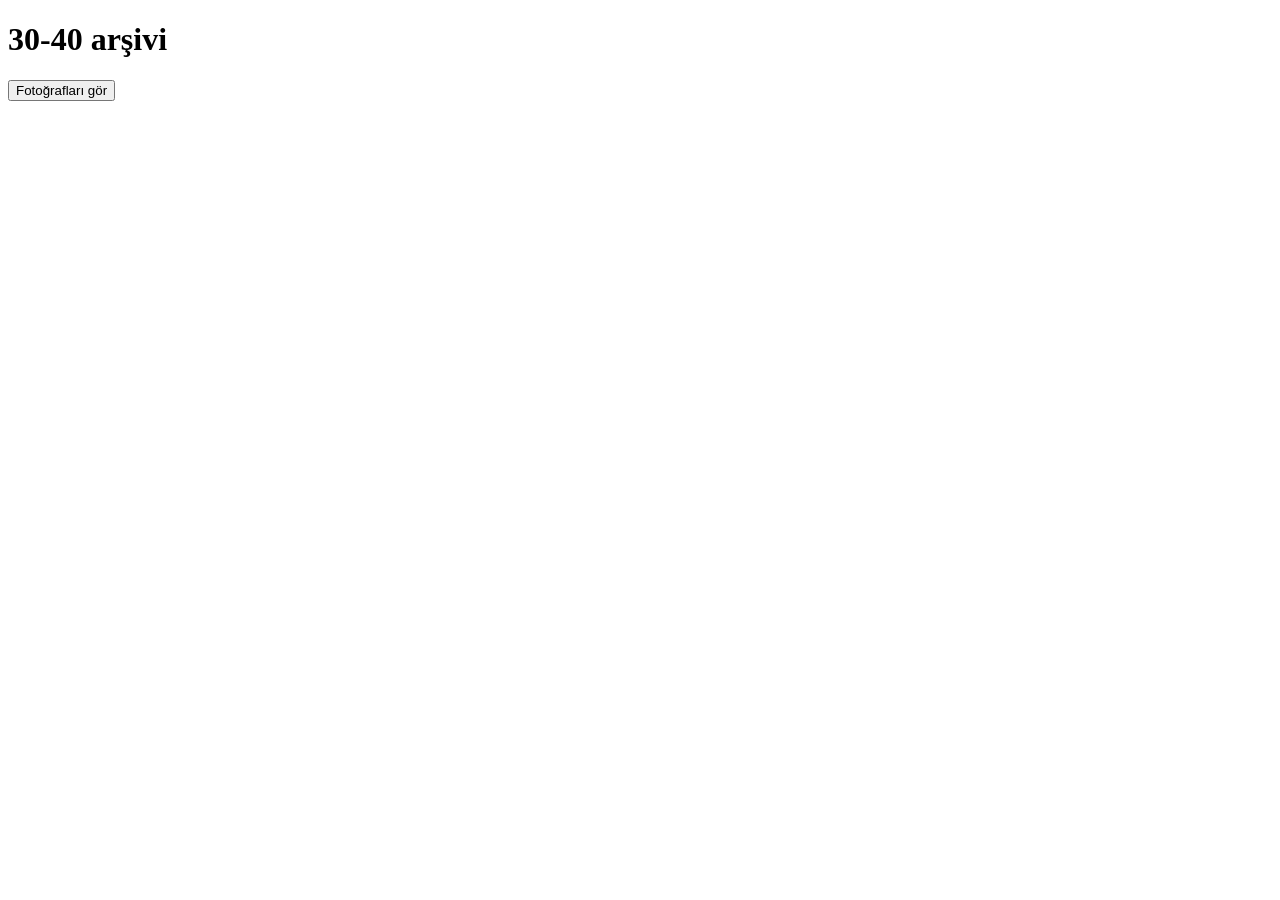
==== index.html @ acd4d0d1 "Rename aa to index.html" ====
<!DOCTYPE html>
<html>
<head>
  <meta charset="UTF-8">
  <title>arşiv</title>
  <link rel="stylesheet" href="style.css">
</head>
<body>
  <h1>30-40 arşivi</h1>
  <button onclick="window.location.href='galeri.html'">Fotoğrafları gör</button>
</body>
</html>
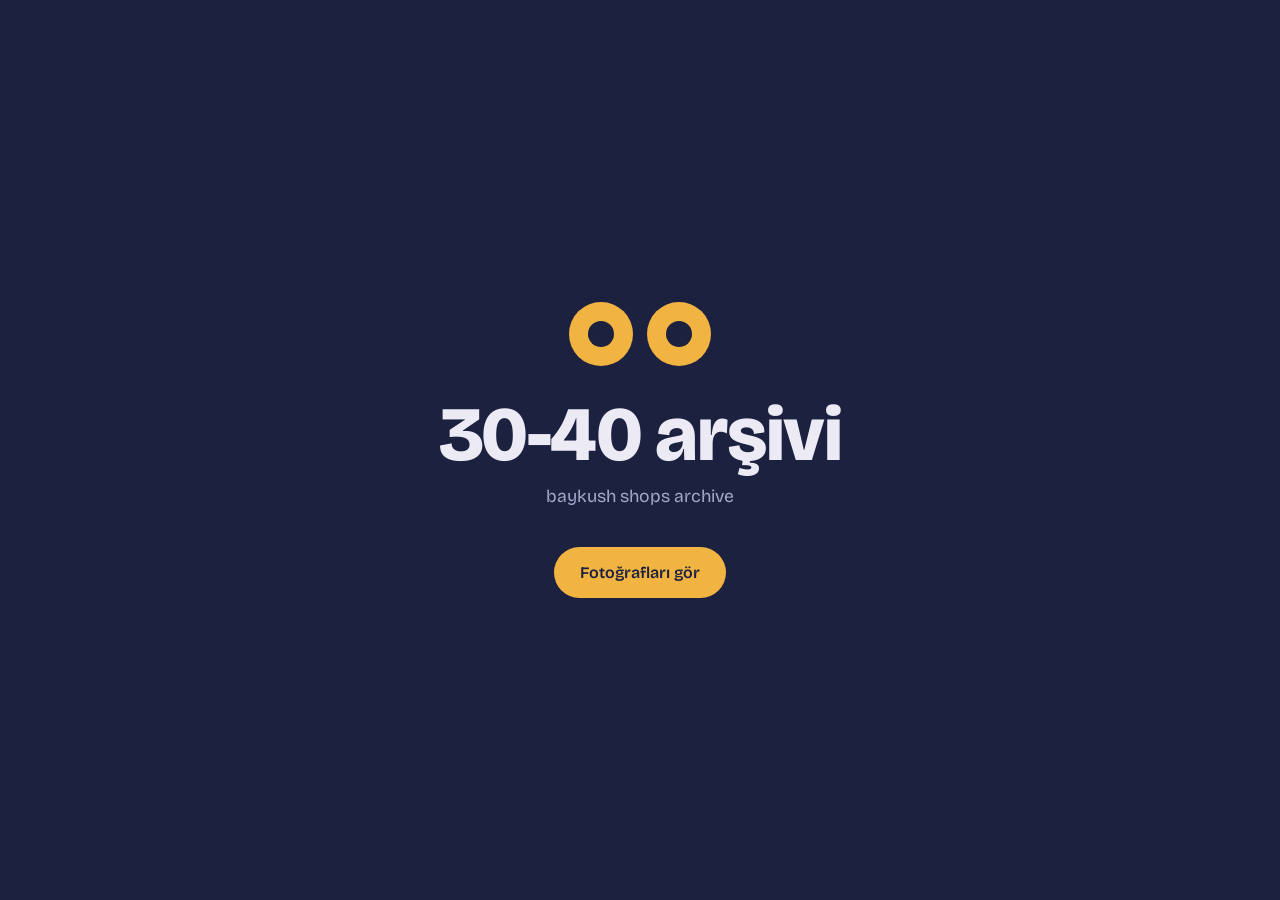
==== commit 4b896d58: "Add files via upload" ====
--- a/index.html
+++ b/index.html
@@ -1,12 +1,17 @@
 <!DOCTYPE html>
-<html>
+<html lang="tr">
 <head>
   <meta charset="UTF-8">
-  <title>arşiv</title>
+  <meta name="viewport" content="width=device-width, initial-scale=1">
+  <title>30-40 arşivi</title>
   <link rel="stylesheet" href="style.css">
 </head>
-<body>
-  <h1>30-40 arşivi</h1>
-  <button onclick="window.location.href='galeri.html'">Fotoğrafları gör</button>
+<body class="home">
+  <main class="hero">
+    <div class="eyes" aria-hidden="true"><span></span><span></span></div>
+    <h1>30-40 arşivi</h1>
+    <p>baykush shops archive</p>
+    <a class="btn" href="galeri.html">Fotoğrafları gör</a>
+  </main>
 </body>
 </html>
--- a/style.css
+++ b/style.css
@@ -0,0 +1,191 @@
+@import url('https://fonts.googleapis.com/css2?family=Bricolage+Grotesque:opsz,wght@12..96,400..800&display=swap');
+
+:root {
+  --night: #1c2140;   /* sayfa zemini: gece indigosu */
+  --panel: #262c52;   /* kutular */
+  --line:  #3a4172;   /* ince çizgiler */
+  --text:  #ecebf5;   /* ana yazı */
+  --muted: #a3a7c9;   /* ikincil yazı */
+  --amber: #f2b441;   /* baykuş gözü: tek vurgu rengi */
+  --amber-hover: #ffc968;
+}
+
+* { box-sizing: border-box; }
+
+body {
+  margin: 0;
+  min-height: 100vh;
+  background: var(--night);
+  color: var(--text);
+  font-family: 'Bricolage Grotesque', system-ui, -apple-system, 'Segoe UI', sans-serif;
+  font-size: 1rem;
+  line-height: 1.6;
+}
+
+/* ---------- Başlıklar ---------- */
+body h1 {
+  font-weight: 800;
+  letter-spacing: -0.02em;
+  line-height: 1.05;
+  text-align: center;
+  font-size: clamp(1.9rem, 5vw, 2.7rem);
+  margin: 1.6rem 1rem 0.6rem;
+}
+
+/* ---------- Butonlar ---------- */
+body button,
+.btn {
+  font: inherit;
+  font-weight: 600;
+  background: var(--amber);
+  color: var(--night);
+  border: 0;
+  border-radius: 999px;
+  padding: 0.8rem 1.6rem;
+  cursor: pointer;
+  text-decoration: none;
+  display: inline-block;
+}
+body button:hover,
+.btn:hover { background: var(--amber-hover); }
+
+:focus-visible {
+  outline: 3px solid var(--amber);
+  outline-offset: 3px;
+}
+
+/* ---------- Ana sayfa ---------- */
+body.home {
+  display: grid;
+  place-items: center;
+}
+.hero {
+  text-align: center;
+  padding: 2rem 1.25rem;
+}
+body.home h1 {
+  font-size: clamp(2.6rem, 9vw, 4.8rem);
+  margin: 0 0 0.5rem;
+}
+.hero p {
+  color: var(--muted);
+  margin: 0 0 2.2rem;
+  font-size: 1.1rem;
+}
+.eyes {
+  display: flex;
+  gap: 14px;
+  justify-content: center;
+  margin-bottom: 1.8rem;
+}
+.eyes span {
+  width: 64px;
+  height: 64px;
+  border-radius: 50%;
+  background: var(--amber);
+  position: relative;
+  animation: blink 0.5s ease 1.2s 1;
+}
+.eyes span::after {
+  content: "";
+  position: absolute;
+  width: 26px;
+  height: 26px;
+  border-radius: 50%;
+  background: var(--night);
+  top: 19px;
+  left: 19px;
+}
+@keyframes blink {
+  0%, 100% { transform: scaleY(1); }
+  50%      { transform: scaleY(0.08); }
+}
+
+/* ---------- Galeri ---------- */
+.geri {
+  display: inline-block;
+  margin: 1.25rem 0 0 1.5rem;
+  color: var(--muted);
+  text-decoration: none;
+}
+.geri:hover { color: var(--amber); }
+
+body #galeri {
+  display: block;
+  columns: 240px;
+  column-gap: 16px;
+  max-width: 1200px;
+  margin: 0 auto;
+  padding: 1.5rem 1.25rem 4rem;
+  color: var(--muted);
+}
+body #galeri img {
+  width: 100%;
+  height: auto;
+  display: block;
+  margin: 0 0 16px;
+  border-radius: 6px;
+  border: 1px solid var(--line);
+  background: var(--panel);
+  break-inside: avoid;
+}
+
+/* ---------- Admin ---------- */
+body #login-box,
+body #upload-box {
+  max-width: 380px;
+  margin: 1.5rem auto 3rem;
+  padding: 1.5rem;
+  background: var(--panel);
+  border: 1px solid var(--line);
+  border-radius: 14px;
+}
+body #upload-box { max-width: 720px; }
+
+body input {
+  font: inherit;
+  background: var(--night);
+  color: var(--text);
+  border: 1px solid var(--line);
+  border-radius: 8px;
+  padding: 0.7rem 0.8rem;
+}
+body input::placeholder { color: var(--muted); }
+body input[type="file"]::file-selector-button {
+  font: inherit;
+  background: var(--line);
+  color: var(--text);
+  border: 0;
+  border-radius: 6px;
+  padding: 0.4rem 0.8rem;
+  margin-right: 0.8rem;
+  cursor: pointer;
+}
+
+body #status,
+body #uploadStatus { color: var(--muted); }
+
+body #photo-list { gap: 12px; }
+body #photo-list img {
+  border: 1px solid var(--line);
+}
+body .photo-item { text-align: center; }
+body .photo-item button {
+  background: transparent;
+  color: var(--muted);
+  border: 1px solid var(--line);
+  border-radius: 6px;
+  padding: 4px 14px;
+  font-size: 0.8rem;
+  font-weight: 500;
+  margin-top: 6px;
+}
+body .photo-item button:hover {
+  background: transparent;
+  color: var(--amber);
+  border-color: var(--amber);
+}
+
+@media (prefers-reduced-motion: reduce) {
+  .eyes span { animation: none; }
+}
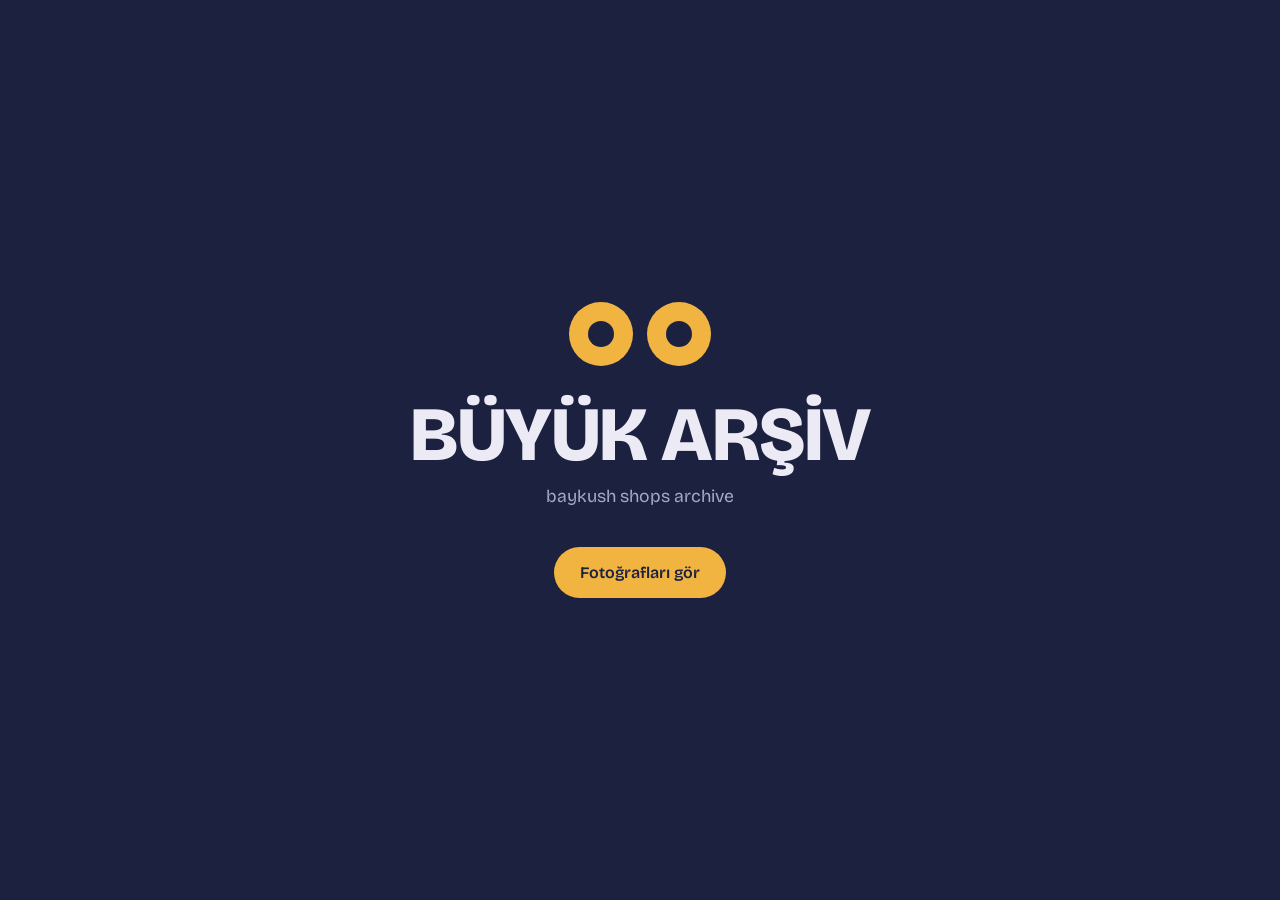
==== commit c54dd20f: "Update title and heading to 'BÜYÜK ARŞİV'" ====
--- a/index.html
+++ b/index.html
@@ -3,13 +3,13 @@
 <head>
   <meta charset="UTF-8">
   <meta name="viewport" content="width=device-width, initial-scale=1">
-  <title>30-40 arşivi</title>
+  <title>BÜYÜK ARŞİV</title>
   <link rel="stylesheet" href="style.css">
 </head>
 <body class="home">
   <main class="hero">
     <div class="eyes" aria-hidden="true"><span></span><span></span></div>
-    <h1>30-40 arşivi</h1>
+    <h1>BÜYÜK ARŞİV</h1>
     <p>baykush shops archive</p>
     <a class="btn" href="galeri.html">Fotoğrafları gör</a>
   </main>
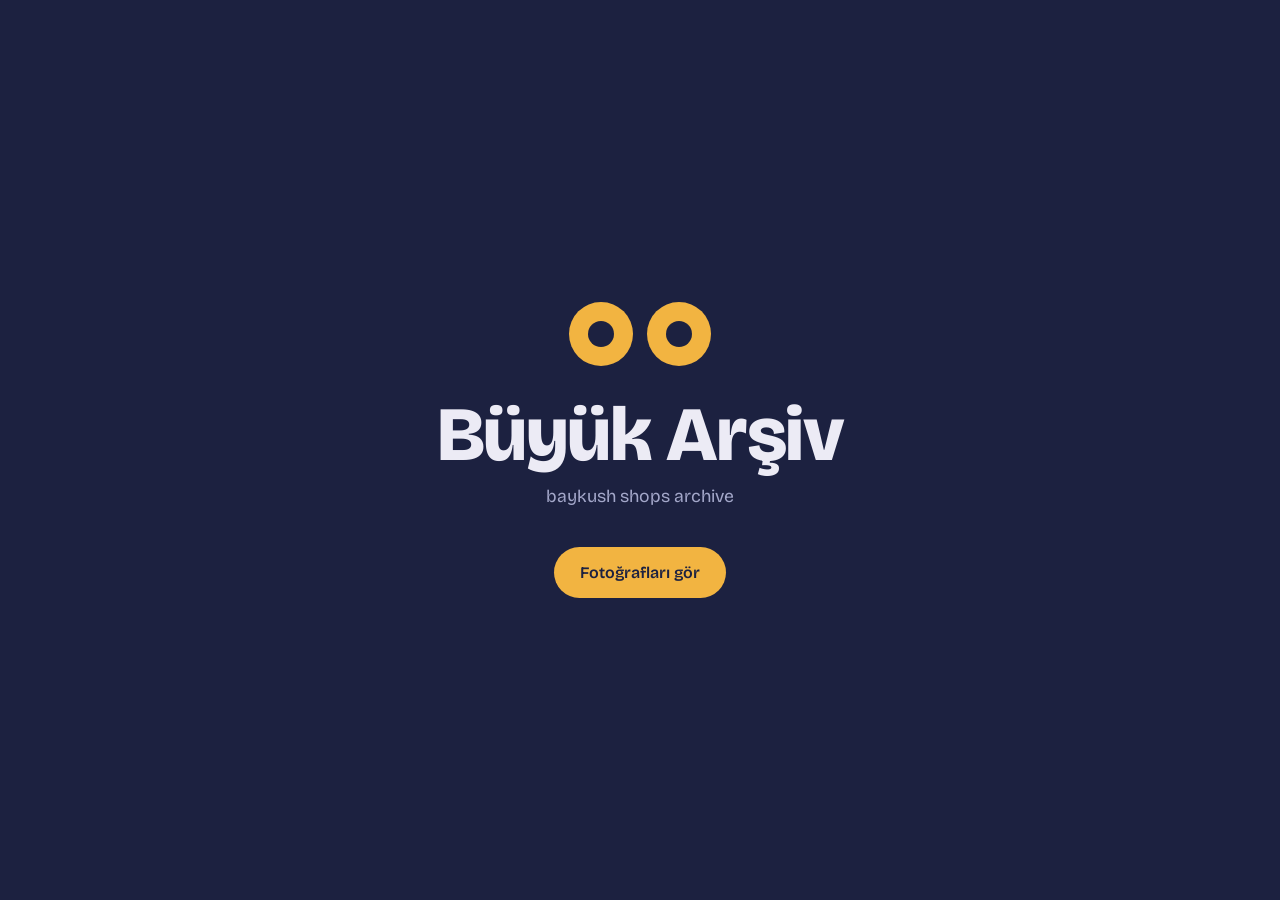
==== commit b990c4cf: "Rename index (1).html to index.html" ====
--- a/index.html
+++ b/index.html
@@ -3,13 +3,15 @@
 <head>
   <meta charset="UTF-8">
   <meta name="viewport" content="width=device-width, initial-scale=1">
-  <title>BÜYÜK ARŞİV</title>
+  <title>Büyük Arşiv</title>
+  <link rel="icon" type="image/svg+xml" href="favicon.svg">
+  <link rel="icon" type="image/png" href="favicon.png">
   <link rel="stylesheet" href="style.css">
 </head>
 <body class="home">
   <main class="hero">
     <div class="eyes" aria-hidden="true"><span></span><span></span></div>
-    <h1>BÜYÜK ARŞİV</h1>
+    <h1>Büyük Arşiv</h1>
     <p>baykush shops archive</p>
     <a class="btn" href="galeri.html">Fotoğrafları gör</a>
   </main>
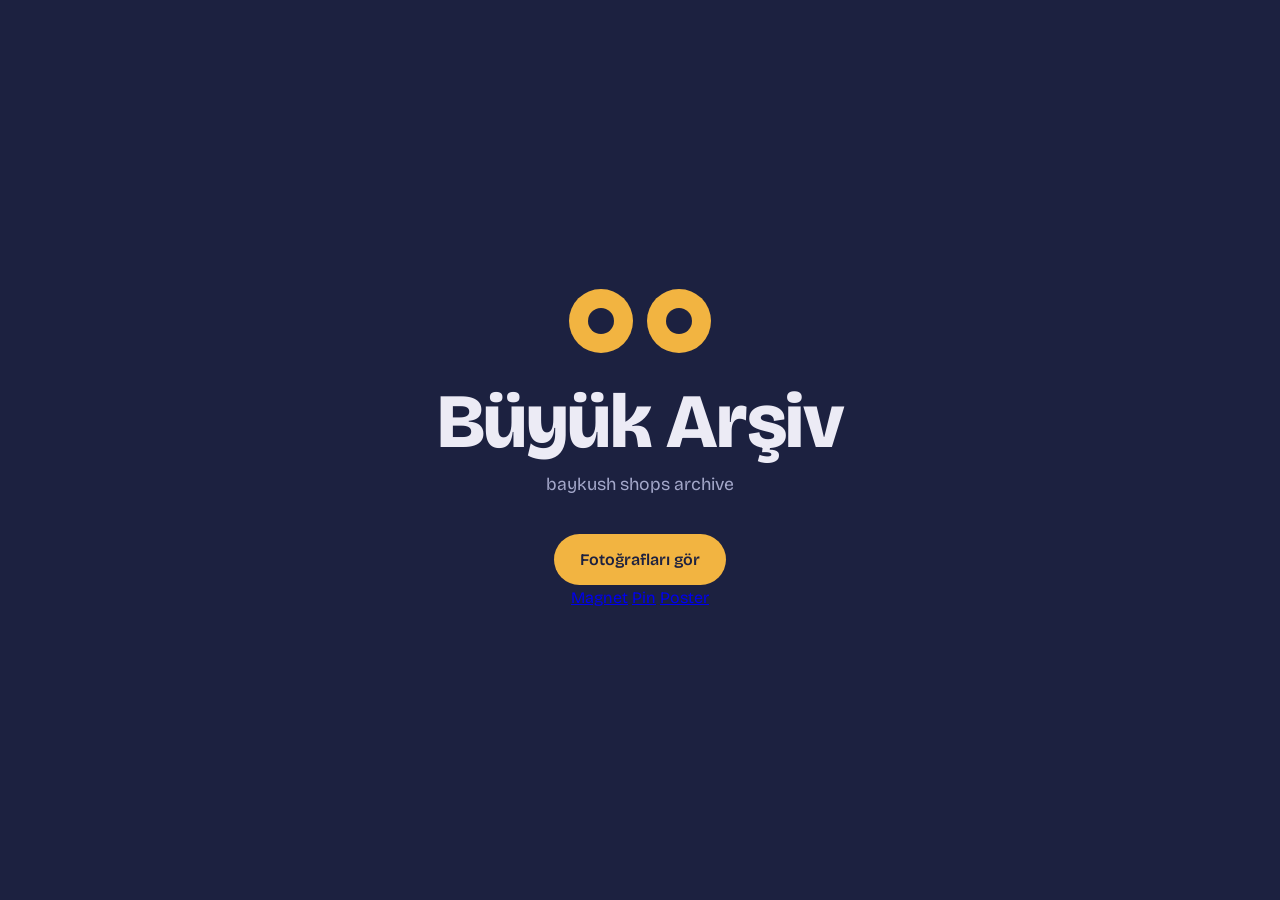
==== commit c5d816d3: "Add navigation links to categories in index.html" ====
--- a/index.html
+++ b/index.html
@@ -14,6 +14,11 @@
     <h1>Büyük Arşiv</h1>
     <p>baykush shops archive</p>
     <a class="btn" href="galeri.html">Fotoğrafları gör</a>
+    <nav class="kategoriler" aria-label="Kategoriler">
+      <a href="galeri.html#magnet">Magnet</a>
+      <a href="galeri.html#pin">Pin</a>
+      <a href="galeri.html#poster">Poster</a>
+    </nav>
   </main>
 </body>
 </html>
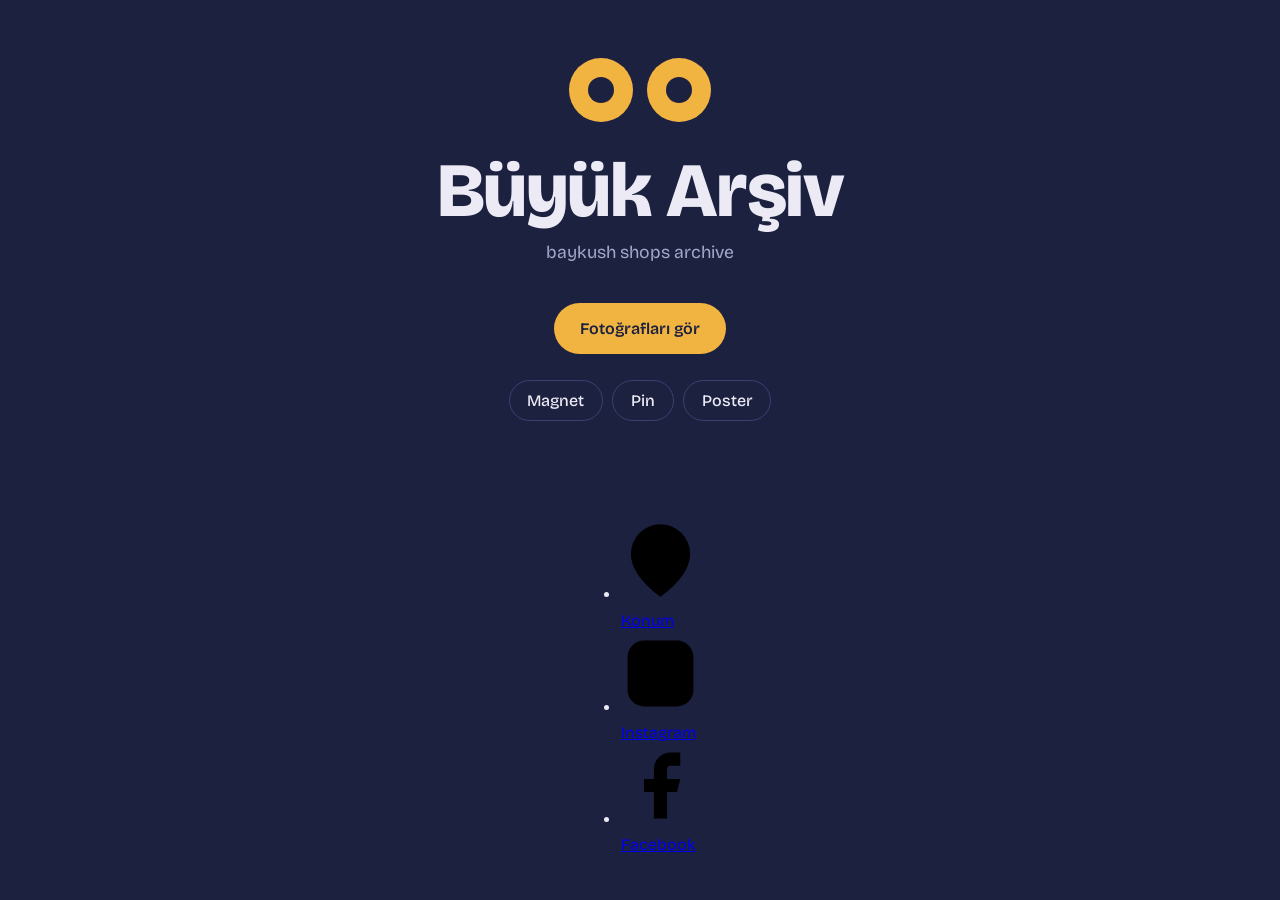
==== commit a9032dcd: "Update index.html" ====
--- a/index.html
+++ b/index.html
@@ -20,5 +20,37 @@
       <a href="galeri.html#poster">Poster</a>
     </nav>
   </main>
+
+  <footer class="site-footer">
+    <ul>
+      <li>
+        <a href="https://share.google/2KfbZXDJ4s0w3gymA" target="_blank" rel="noopener">
+          <svg viewBox="0 0 24 24" aria-hidden="true"><path d="M21 10c0 7-9 13-9 13s-9-6-9-13a9 9 0 0 1 18 0z"/><circle cx="12" cy="10" r="3"/></svg>
+          Konum
+        </a>
+      </li>
+      <li>
+        <a href="https://www.instagram.com/baykush_shop" target="_blank" rel="noopener">
+          <svg viewBox="0 0 24 24" aria-hidden="true"><rect x="2" y="2" width="20" height="20" rx="5" ry="5"/><path d="M16 11.37A4 4 0 1 1 12.63 8 4 4 0 0 1 16 11.37z"/><line x1="17.5" y1="6.5" x2="17.51" y2="6.5"/></svg>
+          Instagram
+        </a>
+      </li>
+      <li>
+        <a href="https://www.facebook.com/baykushshop" target="_blank" rel="noopener">
+          <svg viewBox="0 0 24 24" aria-hidden="true"><path d="M18 2h-3a5 5 0 0 0-5 5v3H7v4h3v8h4v-8h3l1-4h-4V7a1 1 0 0 1 1-1h3z"/></svg>
+          Facebook
+        </a>
+      </li>
+      <!-- SHOPIER: link hazır olunca bu bloğun başındaki ve sonundaki yorum işaretlerini sil,
+           BURAYA_SHOPIER_LINKI yerine mağaza adresini yaz.
+      <li>
+        <a href="BURAYA_SHOPIER_LINKI" target="_blank" rel="noopener">
+          <svg viewBox="0 0 24 24" aria-hidden="true"><path d="M6 2L3 6v14a2 2 0 0 0 2 2h14a2 2 0 0 0 2-2V6l-3-4z"/><line x1="3" y1="6" x2="21" y2="6"/><path d="M16 10a4 4 0 0 1-8 0"/></svg>
+          Shopier
+        </a>
+      </li>
+      -->
+    </ul>
+  </footer>
 </body>
 </html>
--- a/style.css
+++ b/style.css
@@ -11,6 +11,7 @@
 }
 
 * { box-sizing: border-box; }
+[hidden] { display: none !important; }
 
 body {
   margin: 0;
@@ -49,6 +50,21 @@
 body button:hover,
 .btn:hover { background: var(--amber-hover); }
 
+body button.ikincil {
+  background: transparent;
+  color: var(--muted);
+  border: 1px solid var(--line);
+  border-radius: 6px;
+  padding: 0.3rem 0.9rem;
+  font-size: 0.85rem;
+  font-weight: 500;
+}
+body button.ikincil:hover {
+  background: transparent;
+  color: var(--amber);
+  border-color: var(--amber);
+}
+
 :focus-visible {
   outline: 3px solid var(--amber);
   outline-offset: 3px;
@@ -72,6 +88,8 @@
   margin: 0 0 2.2rem;
   font-size: 1.1rem;
 }
+.hero .kategoriler { margin-top: 1.6rem; padding: 0; }
+
 .eyes {
   display: flex;
   gap: 14px;
@@ -101,6 +119,35 @@
   50%      { transform: scaleY(0.08); }
 }
 
+/* ---------- Kategori bağlantıları ---------- */
+.kategoriler {
+  display: flex;
+  flex-wrap: wrap;
+  justify-content: center;
+  gap: 0.6rem;
+  padding: 1rem 1.25rem 0;
+}
+.kategoriler a {
+  color: var(--text);
+  text-decoration: none;
+  border: 1px solid var(--line);
+  border-radius: 999px;
+  padding: 0.45rem 1.1rem;
+  font-weight: 500;
+}
+.kategoriler a:hover { border-color: var(--amber); }
+.kategoriler a[aria-current="page"] {
+  background: var(--amber);
+  border-color: var(--amber);
+  color: var(--night);
+  font-weight: 600;
+}
+.kategoriler .sayi {
+  margin-left: 0.4rem;
+  font-weight: 400;
+  opacity: 0.7;
+}
+
 /* ---------- Galeri ---------- */
 .geri {
   display: inline-block;
@@ -110,29 +157,42 @@
 }
 .geri:hover { color: var(--amber); }
 
-body #galeri {
-  display: block;
+#galeri {
   columns: 240px;
   column-gap: 16px;
   max-width: 1200px;
   margin: 0 auto;
   padding: 1.5rem 1.25rem 4rem;
-  color: var(--muted);
-}
-body #galeri img {
+}
+#galeri figure {
+  margin: 0 0 20px;
+  break-inside: avoid;
+}
+#galeri img {
   width: 100%;
   height: auto;
   display: block;
-  margin: 0 0 16px;
   border-radius: 6px;
   border: 1px solid var(--line);
   background: var(--panel);
-  break-inside: avoid;
+}
+#galeri figcaption {
+  margin-top: 0.5rem;
+  color: var(--muted);
+  font-size: 0.92rem;
+  line-height: 1.4;
+}
+#galeri .mesaj {
+  column-span: all;
+  text-align: center;
+  color: var(--muted);
+  padding: 2rem 0;
+  margin: 0;
 }
 
 /* ---------- Admin ---------- */
-body #login-box,
-body #upload-box {
+#login-box,
+#upload-box {
   max-width: 380px;
   margin: 1.5rem auto 3rem;
   padding: 1.5rem;
@@ -140,15 +200,18 @@
   border: 1px solid var(--line);
   border-radius: 14px;
 }
-body #upload-box { max-width: 720px; }
-
-body input {
+#upload-box { max-width: 760px; }
+
+body input,
+body select {
   font: inherit;
+  width: 100%;
   background: var(--night);
   color: var(--text);
   border: 1px solid var(--line);
   border-radius: 8px;
   padding: 0.7rem 0.8rem;
+  margin: 0.35rem 0;
 }
 body input::placeholder { color: var(--muted); }
 body input[type="file"]::file-selector-button {
@@ -162,29 +225,74 @@
   cursor: pointer;
 }
 
-body #status,
-body #uploadStatus { color: var(--muted); }
-
-body #photo-list { gap: 12px; }
-body #photo-list img {
-  border: 1px solid var(--line);
-}
-body .photo-item { text-align: center; }
-body .photo-item button {
-  background: transparent;
-  color: var(--muted);
-  border: 1px solid var(--line);
-  border-radius: 6px;
-  padding: 4px 14px;
-  font-size: 0.8rem;
-  font-weight: 500;
-  margin-top: 6px;
-}
-body .photo-item button:hover {
-  background: transparent;
-  color: var(--amber);
-  border-color: var(--amber);
-}
+#login-box button,
+#yukleBtn {
+  width: 100%;
+  margin-top: 0.8rem;
+}
+
+.oturum {
+  display: flex;
+  justify-content: space-between;
+  align-items: center;
+  margin-bottom: 1.2rem;
+}
+.form { max-width: 460px; margin: 0 auto; }
+.form label {
+  display: block;
+  margin-top: 0.9rem;
+  color: var(--muted);
+  font-size: 0.9rem;
+}
+.form small {
+  display: block;
+  color: var(--muted);
+  font-size: 0.82rem;
+  line-height: 1.4;
+}
+
+#status,
+#uploadStatus {
+  color: var(--muted);
+  font-size: 0.92rem;
+  margin-top: 0.7rem;
+  text-align: center;
+}
+
+#photo-list {
+  display: grid;
+  grid-template-columns: repeat(auto-fill, minmax(150px, 1fr));
+  gap: 14px;
+  margin-top: 2rem;
+  padding-top: 1.5rem;
+  border-top: 1px solid var(--line);
+}
+.photo-item img {
+  width: 100%;
+  aspect-ratio: 1;
+  object-fit: cover;
+  display: block;
+  border-radius: 6px;
+  border: 1px solid var(--line);
+}
+.photo-item select {
+  padding: 0.3rem 0.5rem;
+  font-size: 0.85rem;
+  margin: 0.5rem 0 0;
+}
+.photo-item .aciklama {
+  margin-top: 0.4rem;
+  color: var(--muted);
+  font-size: 0.85rem;
+  line-height: 1.35;
+  overflow-wrap: anywhere;
+}
+.photo-item .aksiyon {
+  display: flex;
+  gap: 0.4rem;
+  margin-top: 0.5rem;
+}
+#photo-list > :not(.photo-item) { grid-column: 1 / -1; color: var(--muted); }
 
 @media (prefers-reduced-motion: reduce) {
   .eyes span { animation: none; }
